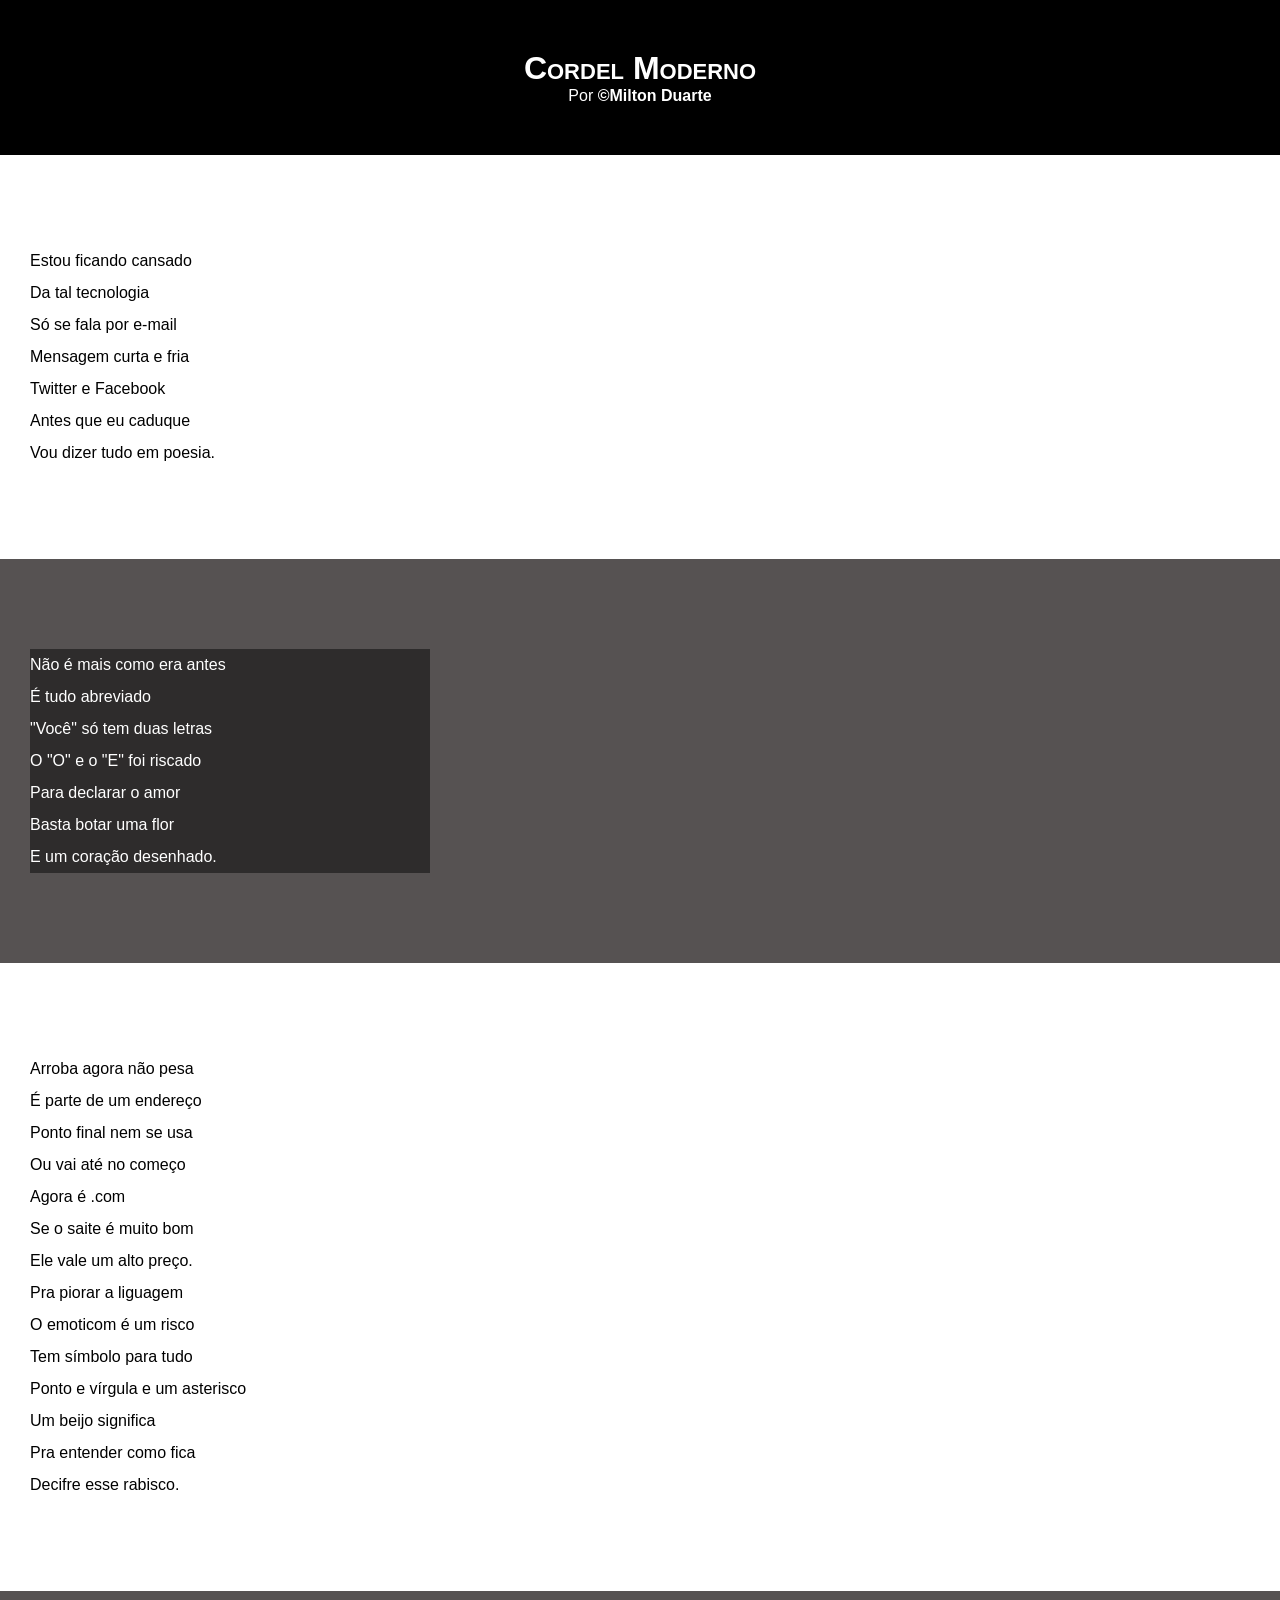
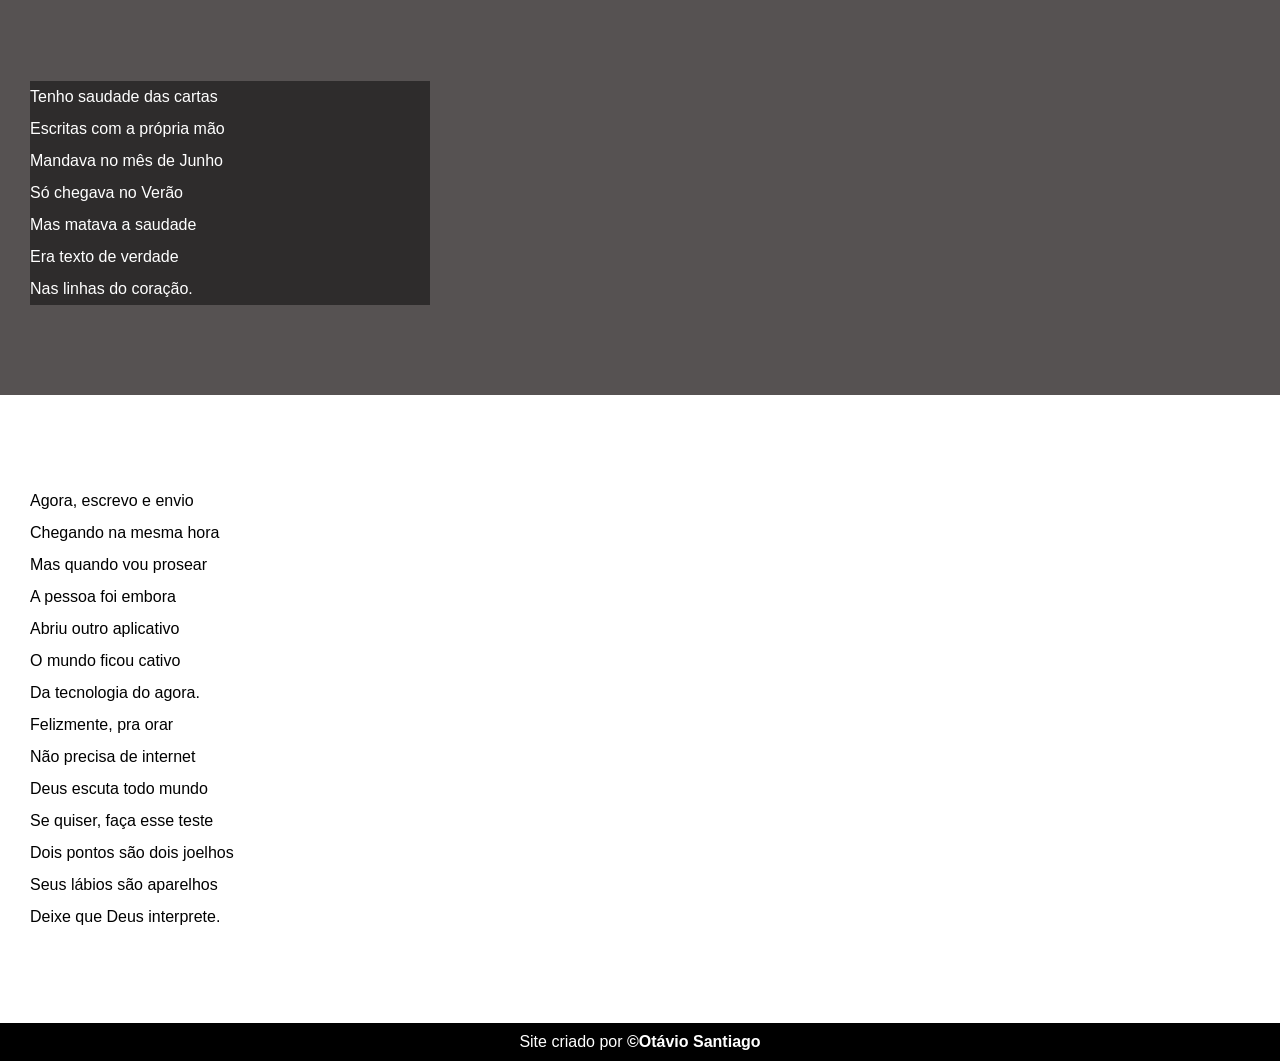
==== desafios/modulo-3/d012/index.html @ c6fc7c5c "#" ====
<!DOCTYPE html>
<html lang="pt-br">
<head>
    <meta charset="UTF-8">
    <meta name="viewport" content="width=device-width, initial-scale=1.0">
    <title>Cordel</title>
    <link rel="stylesheet" href="style.css">
</head>
<body>
    <header>
        <h1>Cordel Moderno</h1>
        <p>Por <a href="https://www.recantodasletras.com.br/poesias/3186743" target="_blank">&copy;Milton Duarte</a></p>
    </header>

    <section class="normal">
        <p>
            Estou ficando cansado <br>
            Da tal tecnologia <br>
            Só se fala por e-mail <br>
            Mensagem curta e fria <br>
            Twitter e Facebook <br>
            Antes que eu caduque <br>
            Vou dizer tudo em poesia.
        </p>
    </section>


    <section class="imagem">
        <p>
            Não é mais como era antes <br>
            É tudo abreviado <br>
            "Você" só tem duas letras <br>
            O "O" e o "E" foi riscado <br>
            Para declarar o amor <br>
            Basta botar uma flor <br>
            E um coração desenhado. <br>
        </p>
    </section>

    <section class="normal">
        <p>
            Arroba agora não pesa <br>
            É parte de um endereço <br>
            Ponto final nem se usa <br>
            Ou vai até no começo <br>
            Agora é .com <br>
            Se o saite é muito bom <br>
            Ele vale um alto preço.
        </p>

        <p>
            Pra piorar a liguagem <br>
            O emoticom é um risco <br>
            Tem símbolo para tudo <br>
            Ponto e vírgula e um asterisco <br>
            Um beijo significa <br>
            Pra entender como fica <br>
            Decifre esse rabisco.
        </p>
    </section>

    <section class="imagem">
        <p>
            Tenho saudade das cartas <br>
            Escritas com a própria mão <br>
            Mandava no mês de Junho <br>
            Só chegava no Verão <br>
            Mas matava a saudade <br>
            Era texto de verdade <br>
            Nas linhas do coração.
        </p>
    </section>

    <section class="normal">
        <p>
            Agora, escrevo e envio <br>
            Chegando na mesma hora <br>
            Mas quando vou prosear <br>
            A pessoa foi embora <br>
            Abriu outro aplicativo <br>
            O mundo ficou cativo <br>
            Da tecnologia do agora.
        </p>
        
        <p>
            Felizmente, pra orar <br>
            Não precisa de internet <br>
            Deus escuta todo mundo <br>
            Se quiser, faça esse teste <br>
            Dois pontos são dois joelhos <br>
            Seus lábios são aparelhos <br>
            Deixe que Deus interprete.
        </p>
    </section>
    <footer>
        <p>Site criado por <a href="https://github.com/tav1hh" target="_blank">&copy;Otávio Santiago</a></p>
    </footer>
</body>
</html>
---- desafios/modulo-3/d012/style.css ----
@charset "UTF-8";
*{
    padding: 0px;
    margin: 0px;
    font-family: Arial, Helvetica, sans-serif;
}

html,body{
    min-height: 100vh;
    background-color: darkgray;
}
header{
    background-color: black;
    color: white;
    text-align: center;
}

header h1{
    padding-top: 50px;
    font-variant: small-caps;
}

header p{
    padding-bottom: 50px; 
}

a{
    color: white;
    font-weight: bolder;
    text-decoration: none;
}

a:hover{
    text-decoration: underline;
}

section{
    padding-top: 10vh;
    padding-bottom: 10vh;
    line-height: 2em;
    padding-left: 30px;
}

section.normal{
    background-color: white;
    color: black;
}

section.imagem{
    background-color: rgb(86, 82, 82);
    color: white;
}

section.imagem p{
    width: 400px;
    background-color: rgba(0, 0, 0, 0.466);
}



footer{
    background-color: black;
    text-align: center;
    color: white;
    padding: 10px;
    font-weight: normal;
}

footer a{
    text-decoration: none;
    font-weight: bolder;
}
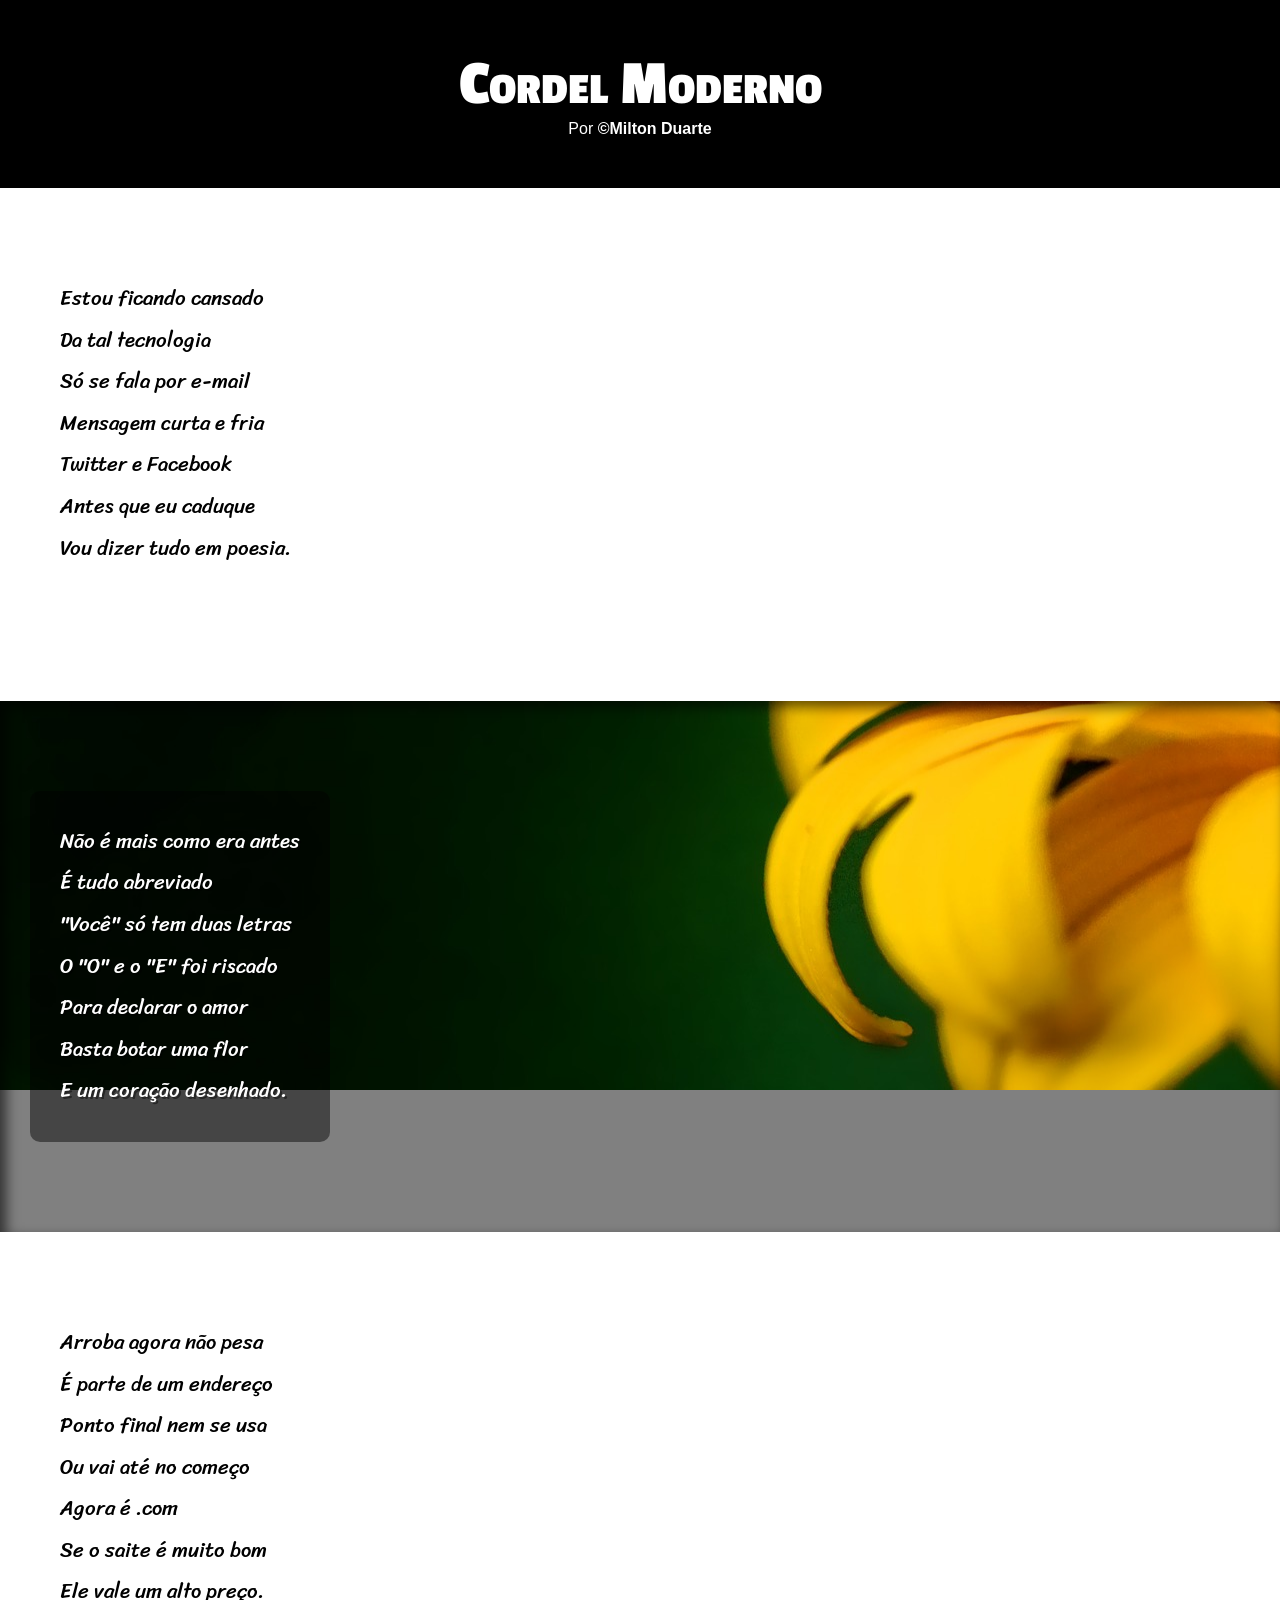
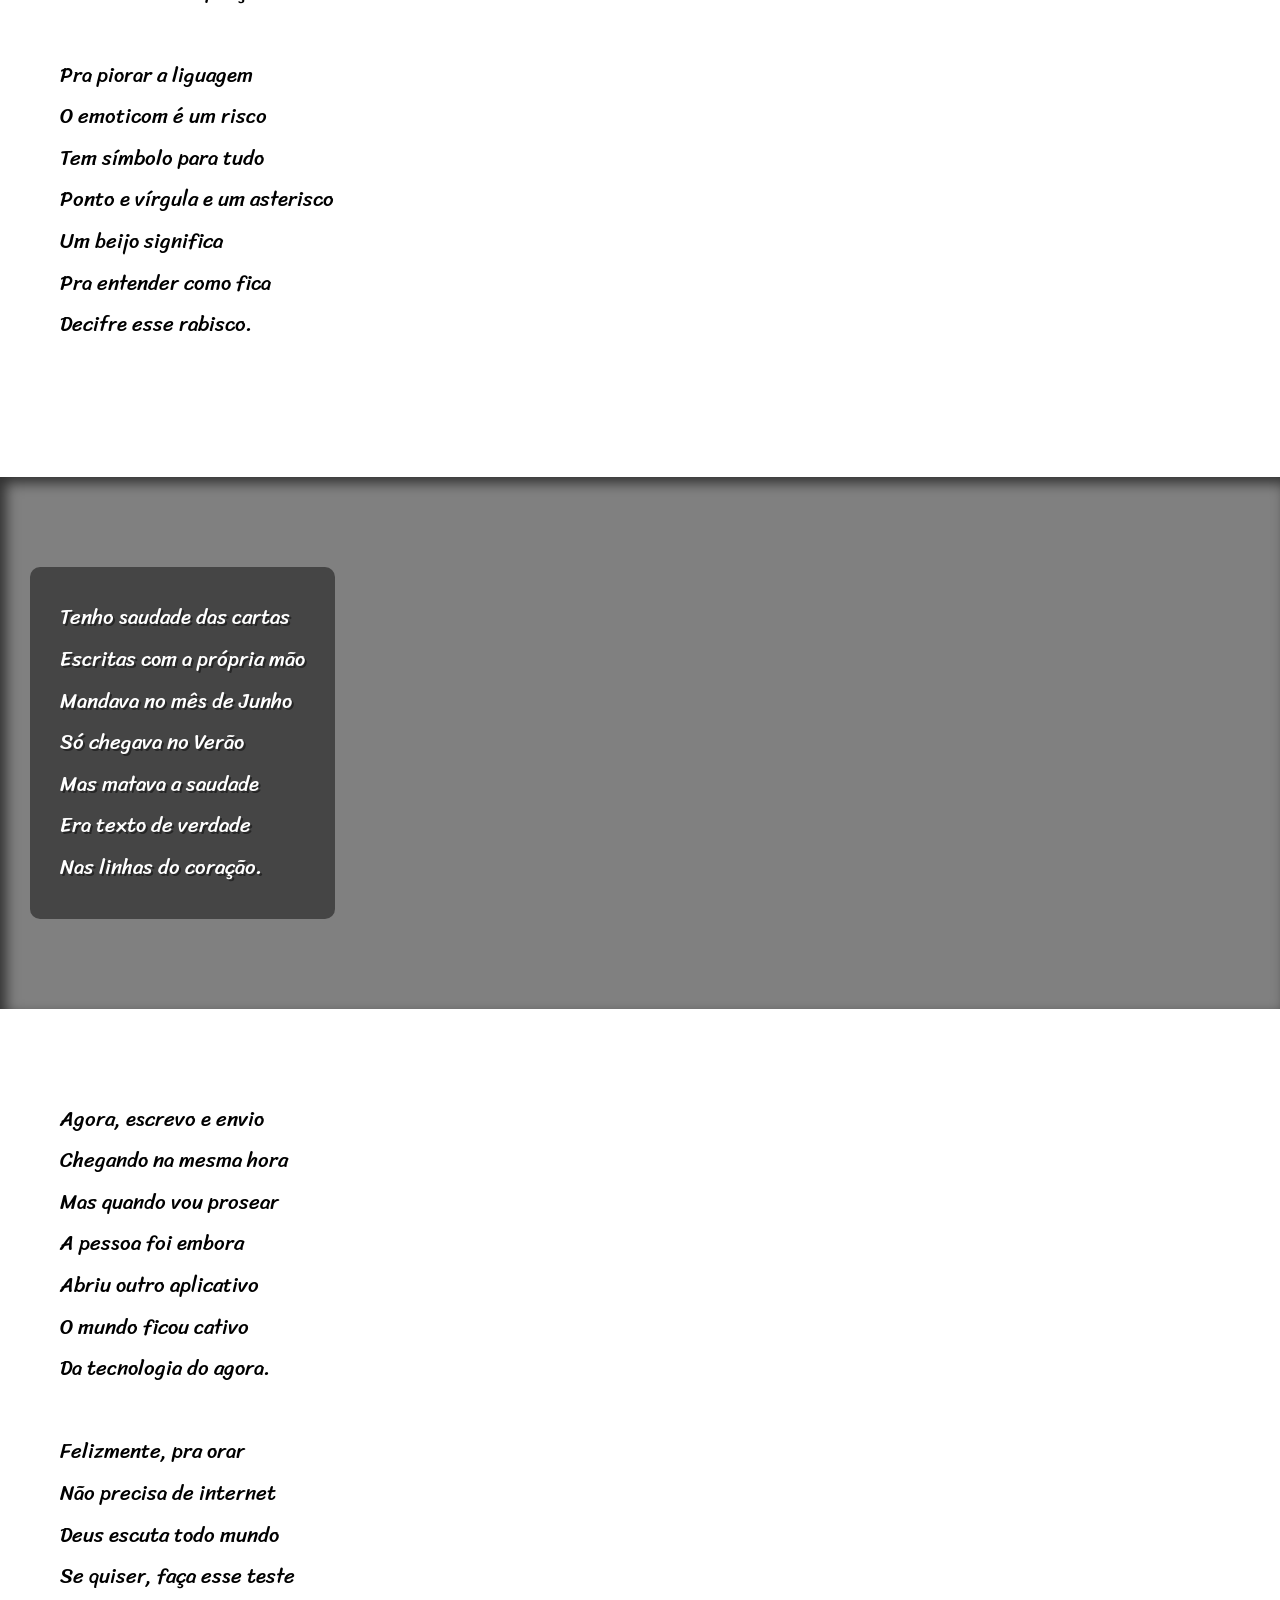
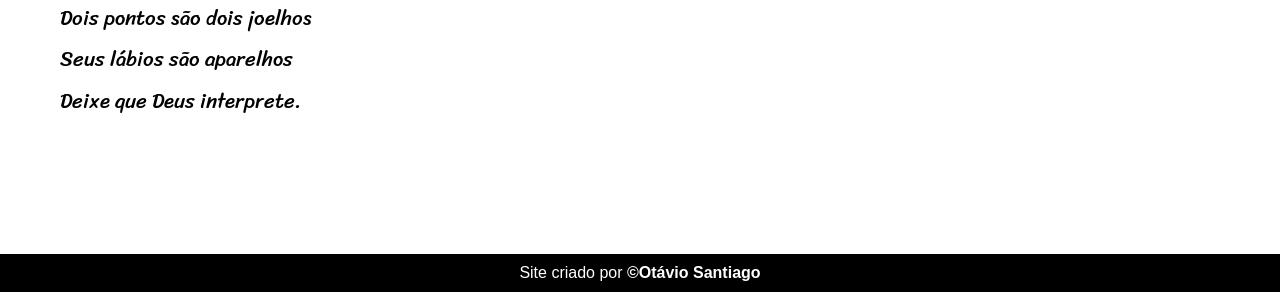
==== commit d1536a4e: "#" ====
--- a/desafios/modulo-3/d012/index.html
+++ b/desafios/modulo-3/d012/index.html
@@ -25,7 +25,7 @@
     </section>
 
 
-    <section class="imagem">
+    <section class="imagem" id="img01">
         <p>
             Não é mais como era antes <br>
             É tudo abreviado <br>
@@ -59,7 +59,7 @@
         </p>
     </section>
 
-    <section class="imagem">
+    <section class="imagem" id="img02">
         <p>
             Tenho saudade das cartas <br>
             Escritas com a própria mão <br>
--- a/desafios/modulo-3/d012/style.css
+++ b/desafios/modulo-3/d012/style.css
@@ -1,13 +1,21 @@
 @charset "UTF-8";
+@import url('https://fonts.googleapis.com/css2?family=Passion+One:wght@400;700;900&display=swap');
+@import url('https://fonts.googleapis.com/css2?family=Passion+One:wght@400;700;900&family=Sriracha&display=swap');
+
+:root{
+    --fonte1:Verdana, Geneva, Tahoma, sans-serif;
+    --fonte2:"Passion One", sans-serif;
+    --fonte3:"Sriracha", cursive;
+}
 *{
     padding: 0px;
     margin: 0px;
-    font-family: Arial, Helvetica, sans-serif;
 }
 
 html,body{
     min-height: 100vh;
     background-color: darkgray;
+    font-family: var(--fonte1);
 }
 header{
     background-color: black;
@@ -16,8 +24,10 @@
 }
 
 header h1{
+    font-size: 4em;
     padding-top: 50px;
     font-variant: small-caps;
+    font-family: var(--fonte2);
 }
 
 header p{
@@ -35,13 +45,18 @@
 }
 
 section{
+    font-family: var(--fonte3);
     padding-top: 10vh;
     padding-bottom: 10vh;
     line-height: 2em;
-    padding-left: 30px;
+    font-size:1.3em;
+}
+section p{
+    padding-bottom: 2em;
 }
 
 section.normal{
+    padding-left: 60px;
     background-color: white;
     color: black;
 }
@@ -49,14 +64,25 @@
 section.imagem{
     background-color: rgb(86, 82, 82);
     color: white;
+    padding-left: 30px;
+    box-shadow: inset 6px 6px 13px 0px rgba(0, 0, 0, 0.629);
+    background-size: cover;
 }
 
 section.imagem p{
-    width: 400px;
+    text-shadow: 2px 2px 0px rgba(0, 0, 0, 0.451);
+    padding: 30px;
+    border-radius: 10px;
+    display: inline-block;
     background-color: rgba(0, 0, 0, 0.466);
 }
 
-
+section#img01{
+    background: gray url(imagens/background001.jpg) center center no-repeat fixed;
+}
+section#img02{
+    background: gray url(imagens/background002.jpg) center center no-repeat fixed;
+}
 
 footer{
     background-color: black;
